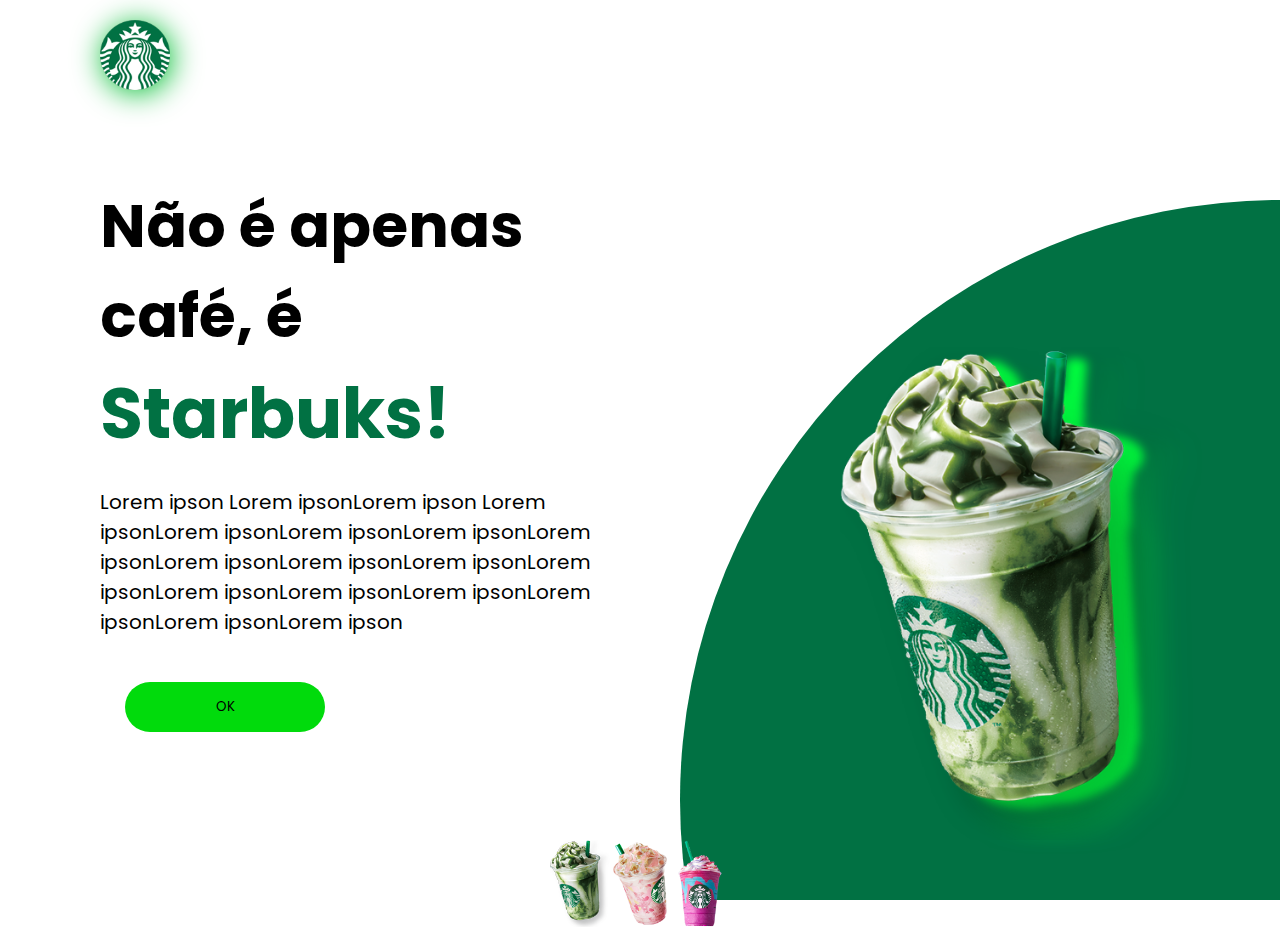
==== index.html @ 26080253 "Add files via upload" ====
<!DOCTYPE html>
<html lang="en">

<head>
    <link rel="preconnect" href="https://fonts.googleapis.com">
    <link rel="preconnect" href="https://fonts.gstatic.com" crossorigin>
    <link href="https://fonts.googleapis.com/css2?family=Poppins:ital,wght@0,500;1,300&display=swap" rel="stylesheet">
    <meta charset="UTF-8">
    <meta name="viewport" content="width=device-width, initial-scale=1.0">
    <link rel="stylesheet" href="style.css">
    <link rel="shortcut icon" href="./img/favicon.ico" type="image/x-icon">
    <title>Aula</title>
</head>

<body>

    <div class="circulo">
    </div>

    <img src="./img/logo.png" alt="Logo" class="logo">
    <div class="conteudo">
        <div class="caixa-texto">
            <h2>Não é apenas café, é <span>Starbuks!</span></h2>
            <p>Lorem ipson Lorem ipsonLorem ipson Lorem ipsonLorem ipsonLorem ipsonLorem ipsonLorem ipsonLorem
                ipsonLorem
                ipsonLorem ipsonLorem ipsonLorem ipsonLorem ipsonLorem ipsonLorem ipsonLorem ipsonLorem ipson</p>

            <button>OK </button>
        </div>
        <div class="caixa-imagem">
            <img src="./img/img1.png" alt="Copão" class="starbuks">
        </div>
    </div>

    <div class="menu">
        <img src="./img/img-pequena1.png" alt="Copo pequeno 0" class="copo-pequeno verde">
        <img src="./img/img-pequena2.png" alt="Copo pequeno 1" class="copo-pequeno rosa">
        <img src="./img/img-pequena3.png" alt="Copo pequeno 2" class="copo-pequeno amarelo">
    </div>


</body>
<script>

    let circulo = document.querySelector(".circulo")
    let starbuks = document.querySelector(".starbuks")

    let imgCopo = document.querySelector(".starbuks");
    let verde = document.querySelector(".verde");
    let amarelo = document.querySelector(".amarelo");
    let rosa = document.querySelector(".rosa");

    amarelo.addEventListener("click", () => {
        imgCopo.src = "./img/img3.png"
        circulo.style.background = "#eb7495"
        starbuks.style.filter = "drop-shadow(20px 7px 5px rgb(170, 1, 162))"
        console.log("fui clicado")
    });
    verde.addEventListener("click", () => {
        imgCopo.src = "./img/img1.png"
        circulo.style.background = "#017143"
        starbuks.style.filter = "drop-shadow(20px 7px 5px rgb(0, 255, 64))"
        console.log("fui clicado")
    });
    rosa.addEventListener("click", () => {
        imgCopo.src = "./img/img2.png"
        circulo.style.background = "#ff5dd7"
        starbuks.style.filter = "drop-shadow(20px 7px 5px rgb(255, 93, 150))"
        console.log("fui clicado")
    });



</script>

</html>
---- style.css ----
* {
    margin: 0;
    padding: 0;
    box-sizing: border-box;
    font-family: 'Poppins', sans-serif;
}

body {
    padding-top: 20px;
    padding-left: 100px;
    padding-right: 100px;
}

.conteudo {

    width: 100%;
    display: flex;
    justify-content: space-between;
    align-items: center;
    z-index: 2;

}


.caixa-texto {
    width: 600px;
    z-index: 2;
}

.caixa-imagem {
    width: 600px;
    display: flex;
    justify-content: flex-end;
    margin-top: 250px;
}

.menu {
    display: flex;
    justify-content: center;
}

button {

    background-color: #01db0c;
    width: 200px;
    height: 50px;
    color: rgb(0, 0, 0);
    border: none;
    padding: 10px;
    border-radius: 25px;
    text-transform: uppercase;
    margin: 25px;
    overflow: hidden;
    position: relative;
}

button::before {


    top: 0;
    left: 0;
    width: 100%;
    height: 100%;
    background: linear-gradient(120deg, transparent, #00fffc, transparent);
    transform: translateX(-100%);
    transition: 0.6s;
    position: absolute;
}

button:hover {

    box-shadow: 0 0 20px 5px #4fff4f;
    color: black;
}

h2 {
    font-size: 60px;
    font-weight: 500px;
}

p {
    font-size: 20px;
    margin-top: 20px;
    margin-bottom: 20px;
}

span {
    font-size: 70px;
    color: #017143;
}

.logo {
    width: 70px;
    filter: drop-shadow(2px 3px 15px rgb(1, 189, 48));
}

.starbuks {
    width: 340px;
    z-index: 2;
    filter: drop-shadow(20px 7px 5px rgb(0, 255, 64));
}

.copo-pequeno {
    width: 60px;
    z-index: 2;
    cursor: pointer;

}

.copo-pequeno:hover {
    transform: translateY(-25px);
    transition: 0.5s;
}

.circulo {

    background: #017143;
    width: 100%;
    height: 100%;
    position: absolute;
    top: 0;
    left: 0;
    clip-path: circle(600px at right 800px);

}
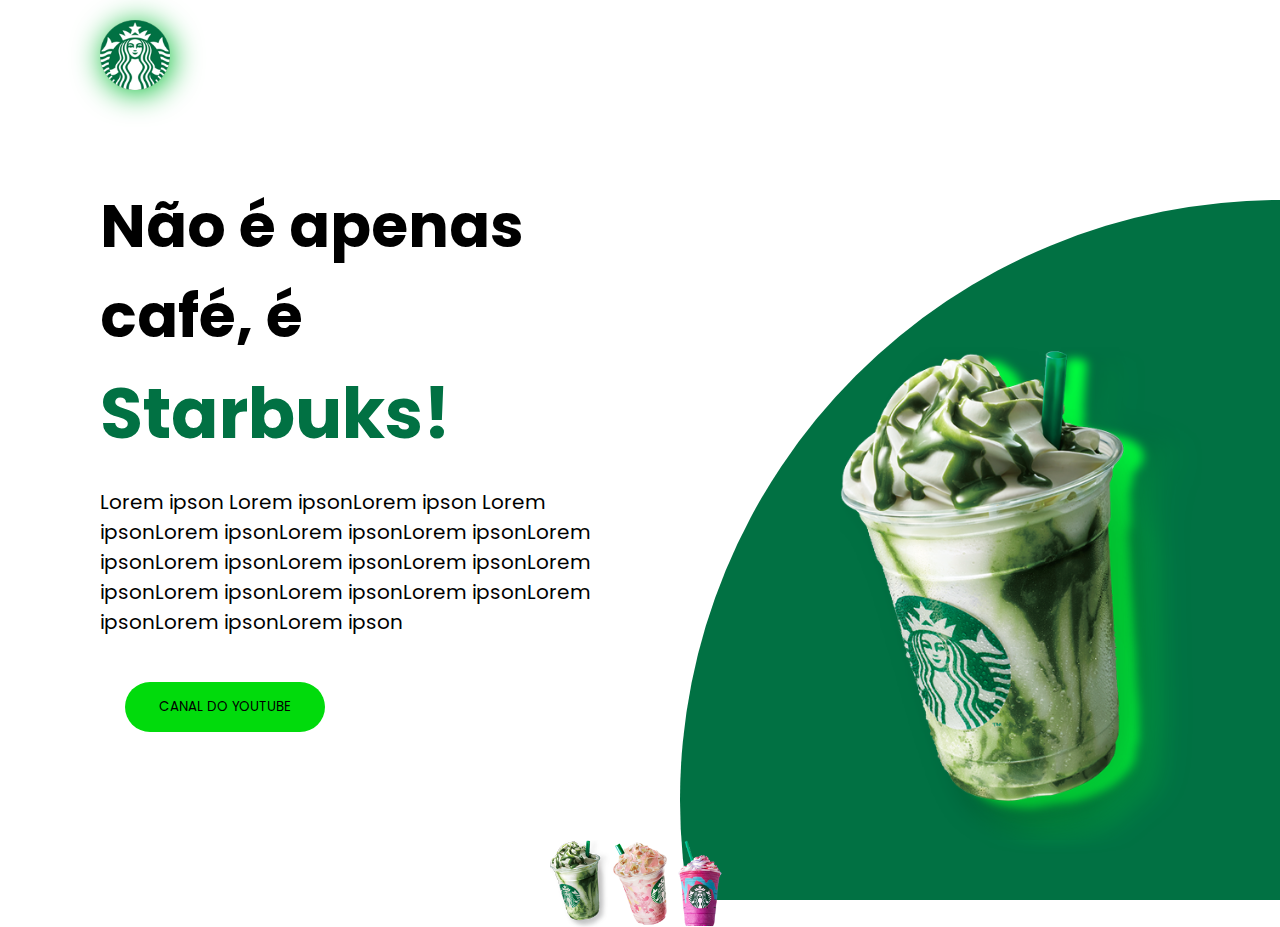
==== commit d2a66ca1: "Update index.html" ====
--- a/index.html
+++ b/index.html
@@ -25,7 +25,9 @@
                 ipsonLorem
                 ipsonLorem ipsonLorem ipsonLorem ipsonLorem ipsonLorem ipsonLorem ipsonLorem ipsonLorem ipson</p>
 
-            <button>OK </button>
+            <a href="https://www.youtube.com/seulinkaqui" target="_blank">
+              <button>Canal do Youtube</button>
+        </a>
         </div>
         <div class="caixa-imagem">
             <img src="./img/img1.png" alt="Copão" class="starbuks">
@@ -73,4 +75,4 @@
 
 </script>
 
-</html>+</html>
